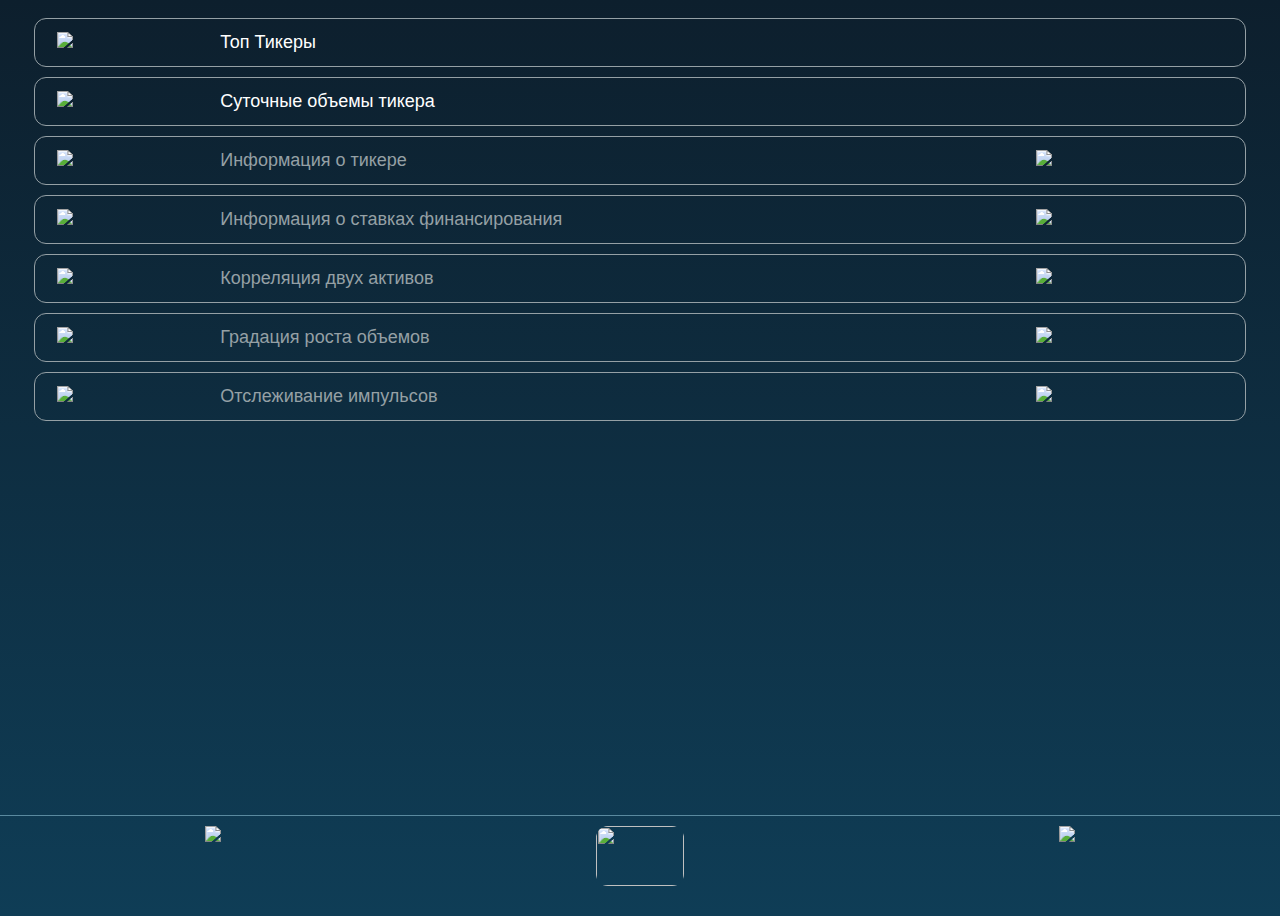
==== main.html @ 8123981f "Update main.html" ====
<!DOCTYPE html>
<html lang="en">
<head>
    <meta charset="UTF-8">
    <meta name="viewport" content="width=device-width, initial-scale=1.0">
    <title>Добро пожаловать!</title>
    <style>
        body {
            font-family: Arial, sans-serif;
            text-align: center;
            padding: 0px 16px;
            background-size: cover;
            height: 100vh; 
            background: linear-gradient(to bottom, #0D1F2D, #0F3D56); /* Цвета градиента */            
        }
        h1 {
            color: #333;
        }
        p{
            margin-left: 6px;
            color: #999;
        }
        .bot-logo {
            width: 160px;
            height: auto;
            margin-bottom: 20px;
        }
        .main-btns{
            display: grid;
            background-color: rgb(0,0,0,0);
            padding: 10px;
            color: #95A0A5;
            padding-bottom: 50px;
        }
        .main-btns-div{
            border: 1px solid #95A0A5;
            margin-bottom: 10px;
            text-align: left;
            padding: 12px 16px; 
            border-radius: 12px;
        }
        .main-btns button{
            background-color: rgb(0,0,0,0);
            border: 0px;
            width: 100%;
            font-size: 18px;
            border-radius: 12px;
            text-align: left;
            color: #95A0A5;
            display: grid;
            grid-template-columns: 14% 70% 10%;
        }
        #div1,
        #div2,
        #div3,
        #div4,
        #div5,
        #div6,
        #div7,
        #div8{
            display: none;
        }
        .navbar-bottom{
            display: grid;
            position: fixed;
            width: 100%;
            left: 0px;
            bottom: 10px;
            border-top: 1px solid #5A8A9F;
            grid-template-columns: 1fr 1fr 1fr;
            background-color: rgb(0,0,0,0);
            padding-top: 10px;
        }
        .navbar-bottom button{
            background-color: rgb(0,0,0,0);
            border: 0px;
            cursor: pointer;
            
            
        }
        .navbar-bottom img{
            width: 40px;
        }
        .mb-img{
            right: 40px;
            position: absolute;
            width: 200px;
            margin-top: -40px;
        }
        
        .div7 video{
            border: 1px solid #999;
            width: 100%;
        }
    </style>
</head>
<body>

    <div class="main-btns">
        <div class="main-btns-div" >
            <button onclick="show7()" style="color:white;"><img src="https://i.postimg.cc/BbT4gc0g/Icon.png">Топ Тикеры</button>
            <div id="div7" style="margin-top: 100px;">
                <div style="display: grid; grid-template-columns: repeat(6,1fr);">
                    <video src="coin.mp4" autoplay loop muted></video>
                    <video src="coin.mp4" autoplay loop muted></video>
                    <video src="coin.mp4" autoplay loop muted></video>
                    <video src="coin.mp4" autoplay loop muted></video>
                    <video src="coin.mp4" autoplay loop muted></video>
                    <video src="coin.mp4" autoplay loop muted></video>
                </div>
                <p>Топ Тикеры</p>
            </div>
        </div>
        <div class="main-btns-div"> 
            <button style="color:white;" onclick="show1()"><img src="https://i.postimg.cc/BbT4gc0g/Icon.png">Суточные объемы тикера</button>
            <div id="div1">
                <p>Суточные объемы тикера</p>
            </div>
        </div>
        <div class="main-btns-div">
            <button onclick="show2()"><img src="https://i.postimg.cc/BbT4gc0g/Icon.png">Информация о тикере<img src="https://i.postimg.cc/ZKnw6Yx9/Icon-1.png"></button>
            <div id="div2">
                <p>Информация о тикере</p>
            </div>
        </div>
        <div class="main-btns-div">
            <button onclick="show3()"><img src="https://i.postimg.cc/BbT4gc0g/Icon.png">Информация о ставках финансирования<img src="https://i.postimg.cc/ZKnw6Yx9/Icon-1.png"></button>
            <div id="div3">
                <p>Информация о ставках финансирования</p>
            </div>
        </div>
        <div class="main-btns-div">
            <button onclick="show4()"><img src="https://i.postimg.cc/BbT4gc0g/Icon.png">Корреляция двух активов<img src="https://i.postimg.cc/ZKnw6Yx9/Icon-1.png"></button>
            <div id="div4">
                <p>Корреляция двух активов</p>
            </div>
        </div>
        <div class="main-btns-div">
            <button onclick="show5()"><img src="https://i.postimg.cc/BbT4gc0g/Icon.png">Градация роста объемов<img src="https://i.postimg.cc/ZKnw6Yx9/Icon-1.png"></button>
            <div id="div5">
                <p>Градация роста объемов</p>
            </div>
        </div>
       <div class="main-btns-div">
           <button onclick="show6()"><img src="https://i.postimg.cc/BbT4gc0g/Icon.png">Отслеживание импульсов<img src="https://i.postimg.cc/ZKnw6Yx9/Icon-1.png"></button>
            <div id="div6">
                <p>Отслеживание импульсов</p>
            </div>
       </div>
        
        
        
    </div>
    <div class="navbar-bottom">
       
       <div class="navbar-div">
           <a href="setting.html" style="positon: reletive; top: 15px;">
               <img src="https://i.postimg.cc/Px14rPHc/Setting.png">
           </a>
       </div>
       <div class="navbar-div">
           <a href="main.html">
               <img style="border-radius: 12px; width: 88px; height: 60px;" src="https://i.postimg.cc/020B0XL3/2024-06-17-161752.png">
           </a>
       </div> 
       <div class="navbar-div">
           <a href="profile.html" style="positon: reletive; top: 15px;">
               <img src="https://i.postimg.cc/J0q5ZvG5/user-circle-1.png">
           </a>
       </div>
    </div>
    <script>
        function show1() {
            var div = document.getElementById('div1');
            if (div.style.display === "none" || div.style.display === "") {
                div.style.display = "block";
                document.getElementById('div2').style.display="none";
                document.getElementById('div3').style.display="none";
                document.getElementById('div4').style.display="none";
                document.getElementById('div5').style.display="none";
                document.getElementById('div6').style.display="none";
                document.getElementById('div7').style.display="none";
        
            } else {
                div.style.display = "none";
            }
            
            
        }
        
        function show2() {
            var div = document.getElementById('div2');
            if (div.style.display === "none" || div.style.display === "") {
                div.style.display = "block";
                document.getElementById('div1').style.display="none";
                document.getElementById('div3').style.display="none";
                document.getElementById('div4').style.display="none";
                document.getElementById('div5').style.display="none";
                document.getElementById('div6').style.display="none";
                document.getElementById('div7').style.display="none";
            
            } else {
                div.style.display = "none";
            }
            
        }
        
        function show3() {
            var div = document.getElementById('div3');
            if (div.style.display === "none" || div.style.display === "") {
                div.style.display = "block";
                document.getElementById('div2').style.display="none";
                document.getElementById('div1').style.display="none";
                document.getElementById('div4').style.display="none";
                document.getElementById('div5').style.display="none";
                document.getElementById('div6').style.display="none";
                document.getElementById('div7').style.display="none";
            
            } else {
                div.style.display = "none";
            }
            
        }
        
        function show4() {
            var div = document.getElementById('div4');
            if (div.style.display === "none" || div.style.display === "") {
                div.style.display = "block";
                document.getElementById('div2').style.display="none";
                document.getElementById('div3').style.display="none";
                document.getElementById('div1').style.display="none";
                document.getElementById('div5').style.display="none";
                document.getElementById('div6').style.display="none";
                document.getElementById('div7').style.display="none";
            
            } else {
                div.style.display = "none";
            }
            
        }
        
        function show5() {
            var div = document.getElementById('div5');
            if (div.style.display === "none" || div.style.display === "") {
                div.style.display = "block";
                document.getElementById('div2').style.display="none";
                document.getElementById('div3').style.display="none";
                document.getElementById('div4').style.display="none";
                document.getElementById('div1').style.display="none";
                document.getElementById('div6').style.display="none";
                document.getElementById('div7').style.display="none";
            
            } else {
                div.style.display = "none";
            }
            
        }
        
        function show6() {
            var div = document.getElementById('div6');
            if (div.style.display === "none" || div.style.display === "") {
                div.style.display = "block";
                document.getElementById('div2').style.display="none";
                document.getElementById('div3').style.display="none";
                document.getElementById('div4').style.display="none";
                document.getElementById('div5').style.display="none";
                document.getElementById('div1').style.display="none";
                document.getElementById('div7').style.display="none";
            
            } else {
                div.style.display = "none";
            }
            
        }
        
        function show7() {
            var div = document.getElementById('div7');
            if (div.style.display === "none" || div.style.display === "") {
                div.style.display = "block";
                document.getElementById('div2').style.display="none";
                document.getElementById('div3').style.display="none";
                document.getElementById('div4').style.display="none";
                document.getElementById('div5').style.display="none";
                document.getElementById('div6').style.display="none";
                document.getElementById('div1').style.display="none";
            } else {
                div.style.display = "none";
            }
        }
        
       
    </script>
</body>
</html>
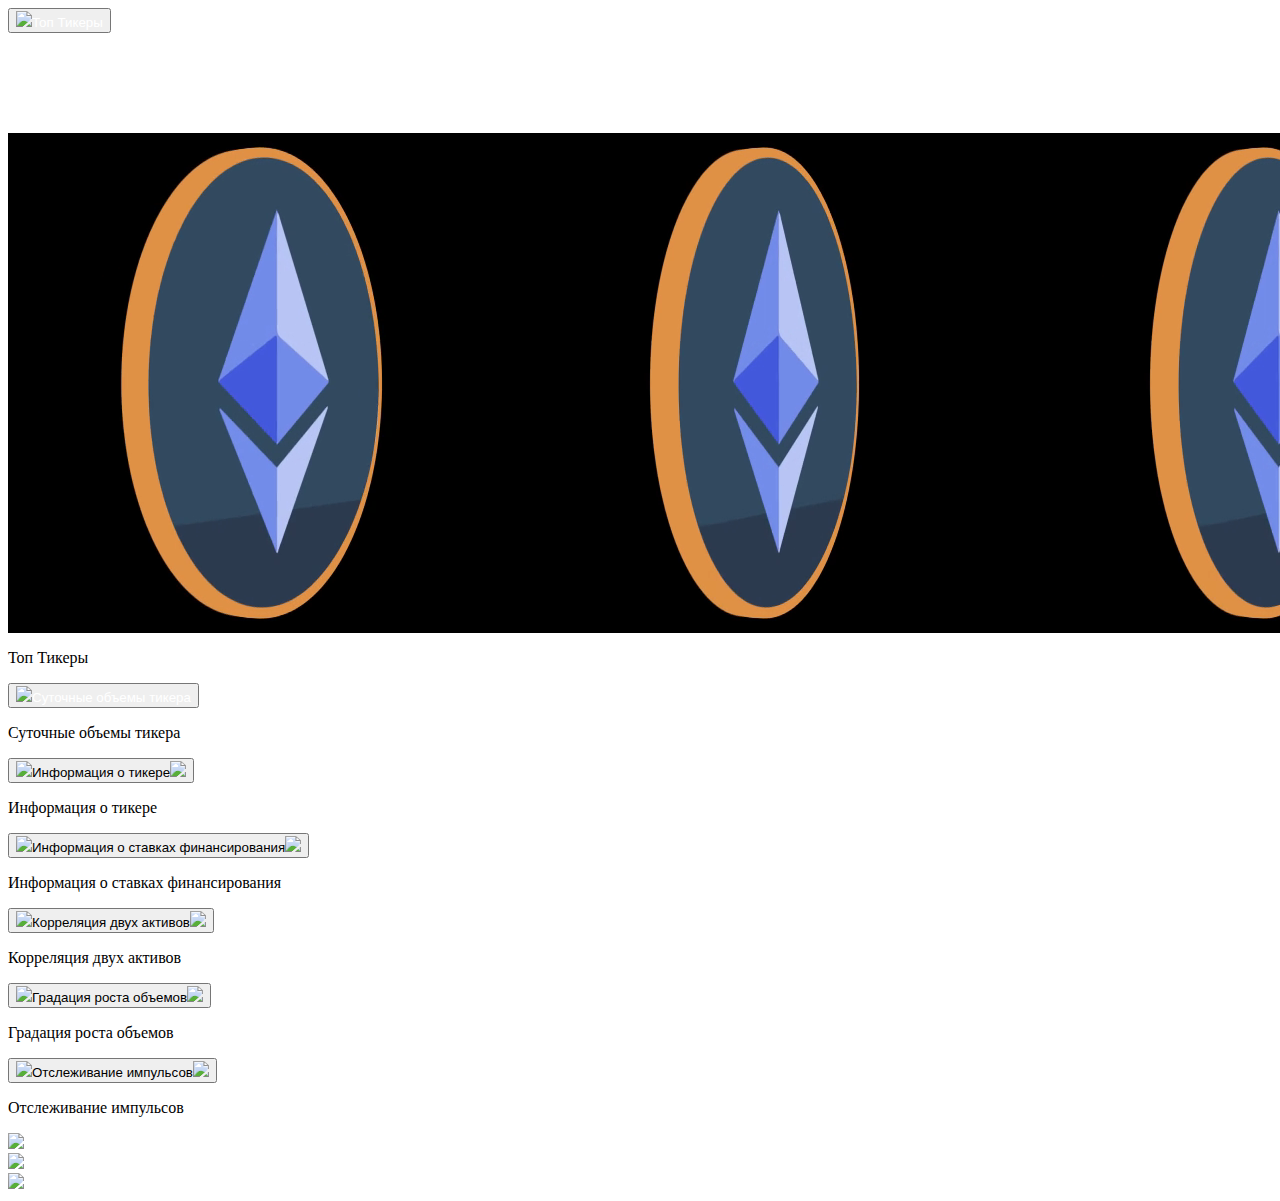
==== commit 509f9f66: "Update main.html" ====
--- a/main.html
+++ b/main.html
@@ -4,95 +4,7 @@
     <meta charset="UTF-8">
     <meta name="viewport" content="width=device-width, initial-scale=1.0">
     <title>Добро пожаловать!</title>
-    <style>
-        body {
-            font-family: Arial, sans-serif;
-            text-align: center;
-            padding: 0px 16px;
-            background-size: cover;
-            height: 100vh; 
-            background: linear-gradient(to bottom, #0D1F2D, #0F3D56); /* Цвета градиента */            
-        }
-        h1 {
-            color: #333;
-        }
-        p{
-            margin-left: 6px;
-            color: #999;
-        }
-        .bot-logo {
-            width: 160px;
-            height: auto;
-            margin-bottom: 20px;
-        }
-        .main-btns{
-            display: grid;
-            background-color: rgb(0,0,0,0);
-            padding: 10px;
-            color: #95A0A5;
-            padding-bottom: 50px;
-        }
-        .main-btns-div{
-            border: 1px solid #95A0A5;
-            margin-bottom: 10px;
-            text-align: left;
-            padding: 12px 16px; 
-            border-radius: 12px;
-        }
-        .main-btns button{
-            background-color: rgb(0,0,0,0);
-            border: 0px;
-            width: 100%;
-            font-size: 18px;
-            border-radius: 12px;
-            text-align: left;
-            color: #95A0A5;
-            display: grid;
-            grid-template-columns: 14% 70% 10%;
-        }
-        #div1,
-        #div2,
-        #div3,
-        #div4,
-        #div5,
-        #div6,
-        #div7,
-        #div8{
-            display: none;
-        }
-        .navbar-bottom{
-            display: grid;
-            position: fixed;
-            width: 100%;
-            left: 0px;
-            bottom: 10px;
-            border-top: 1px solid #5A8A9F;
-            grid-template-columns: 1fr 1fr 1fr;
-            background-color: rgb(0,0,0,0);
-            padding-top: 10px;
-        }
-        .navbar-bottom button{
-            background-color: rgb(0,0,0,0);
-            border: 0px;
-            cursor: pointer;
-            
-            
-        }
-        .navbar-bottom img{
-            width: 40px;
-        }
-        .mb-img{
-            right: 40px;
-            position: absolute;
-            width: 200px;
-            margin-top: -40px;
-        }
-        
-        .div7 video{
-            border: 1px solid #999;
-            width: 100%;
-        }
-    </style>
+    <link >
 </head>
 <body>
 
@@ -160,7 +72,7 @@
        </div>
        <div class="navbar-div">
            <a href="main.html">
-               <img style="border-radius: 12px; width: 88px; height: 60px;" src="https://i.postimg.cc/020B0XL3/2024-06-17-161752.png">
+               <img class="active-btn" src="https://i.postimg.cc/ZYC7XFC7/user-circle-1.png">
            </a>
        </div> 
        <div class="navbar-div">
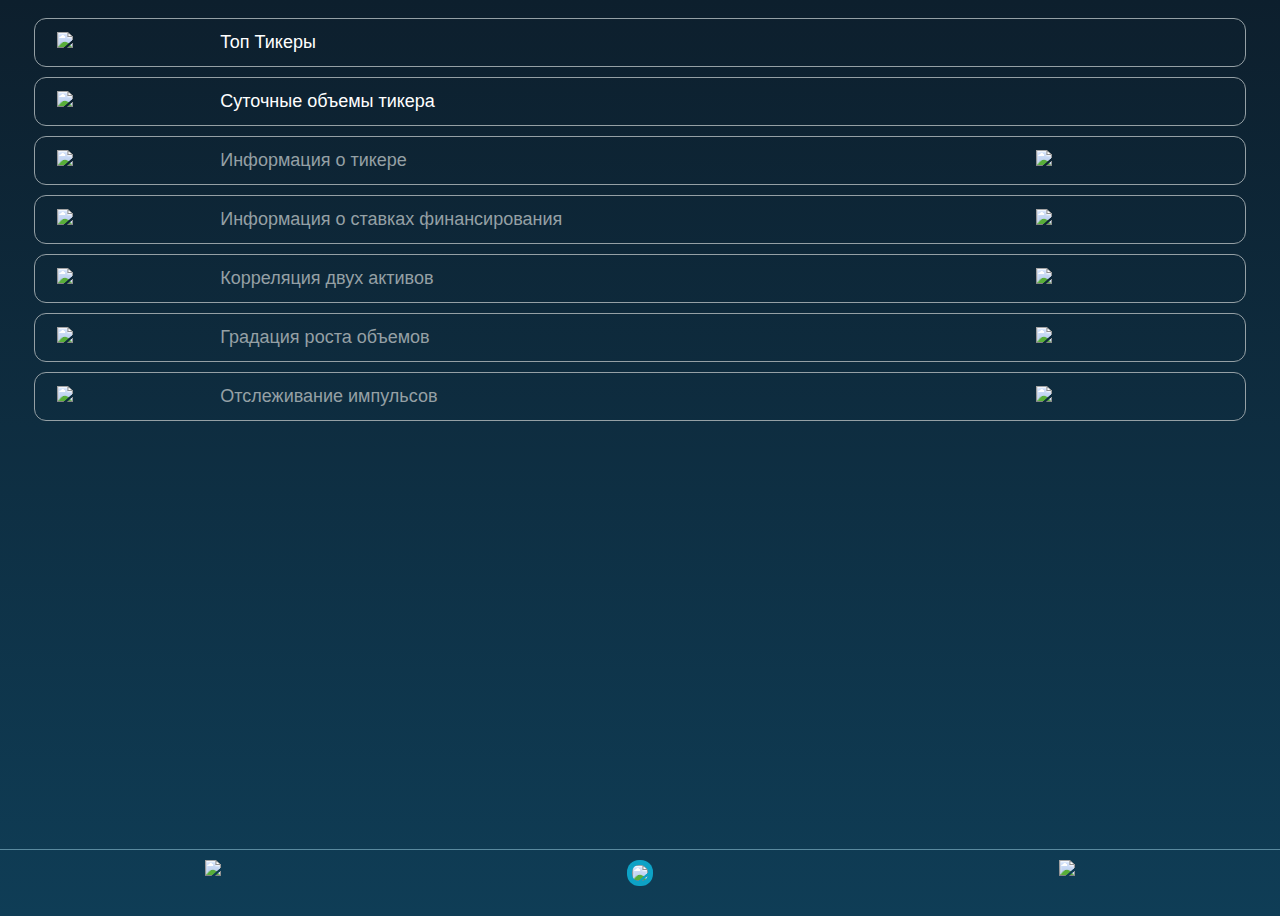
==== commit 872f738a: "Update main.html" ====
--- a/main.html
+++ b/main.html
@@ -4,7 +4,7 @@
     <meta charset="UTF-8">
     <meta name="viewport" content="width=device-width, initial-scale=1.0">
     <title>Добро пожаловать!</title>
-    <link >
+    <link rel="stylesheet" href="main.css" type="text/css" media="all" />
 </head>
 <body>
 
@@ -13,12 +13,12 @@
             <button onclick="show7()" style="color:white;"><img src="https://i.postimg.cc/BbT4gc0g/Icon.png">Топ Тикеры</button>
             <div id="div7" style="margin-top: 100px;">
                 <div style="display: grid; grid-template-columns: repeat(6,1fr);">
-                    <video src="coin.mp4" autoplay loop muted></video>
-                    <video src="coin.mp4" autoplay loop muted></video>
-                    <video src="coin.mp4" autoplay loop muted></video>
-                    <video src="coin.mp4" autoplay loop muted></video>
-                    <video src="coin.mp4" autoplay loop muted></video>
-                    <video src="coin.mp4" autoplay loop muted></video>
+                    <video style="width: 30px;" src="coin.mp4" autoplay loop muted></video>
+                    <video style="width: 30px;" src="coin.mp4" autoplay loop muted></video>
+                    <video style="width: 30px;" src="coin.mp4" autoplay loop muted></video>
+                    <video style="width: 30px;" src="coin.mp4" autoplay loop muted></video>
+                    <video style="width: 30px;" src="coin.mp4" autoplay loop muted></video>
+                    <video style="width: 30px;" src="coin.mp4" autoplay loop muted></video>
                 </div>
                 <p>Топ Тикеры</p>
             </div>
@@ -67,7 +67,7 @@
        
        <div class="navbar-div">
            <a href="setting.html" style="positon: reletive; top: 15px;">
-               <img src="https://i.postimg.cc/Px14rPHc/Setting.png">
+               <img class="disable-btn" src="https://i.postimg.cc/Px14rPHc/Setting.png">
            </a>
        </div>
        <div class="navbar-div">
@@ -77,7 +77,7 @@
        </div> 
        <div class="navbar-div">
            <a href="profile.html" style="positon: reletive; top: 15px;">
-               <img src="https://i.postimg.cc/J0q5ZvG5/user-circle-1.png">
+               <img class="disable-btn" src="https://i.postimg.cc/J0q5ZvG5/user-circle-1.png">
            </a>
        </div>
     </div>
--- a/main.css
+++ b/main.css
@@ -0,0 +1,92 @@
+
+body {
+            font-family: Arial, sans-serif;
+            text-align: center;
+            padding: 0px 16px;
+            background-size: cover;
+            height: 100vh; 
+            background: linear-gradient(to bottom, #0D1F2D, #0F3D56); /* Цвета градиента */            
+        }
+        h1 {
+            color: #333;
+        }
+        p{
+            margin-left: 6px;
+            color: #999;
+        }
+        .bot-logo {
+            width: 160px;
+            height: auto;
+            margin-bottom: 20px;
+        }
+        .main-btns{
+            display: grid;
+            background-color: rgb(0,0,0,0);
+            padding: 10px;
+            color: #95A0A5;
+            padding-bottom: 50px;
+        }
+        .main-btns-div{
+            border: 1px solid #95A0A5;
+            margin-bottom: 10px;
+            text-align: left;
+            padding: 12px 16px; 
+            border-radius: 12px;
+        }
+        .main-btns button{
+            background-color: rgb(0,0,0,0);
+            border: 0px;
+            width: 100%;
+            font-size: 18px;
+            border-radius: 12px;
+            text-align: left;
+            color: #95A0A5;
+            display: grid;
+            grid-template-columns: 14% 70% 10%;
+        }
+        #div1,
+        #div2,
+        #div3,
+        #div4,
+        #div5,
+        #div6,
+        #div7,
+        #div8{
+            display: none;
+        }
+        .navbar-bottom{
+            display: grid;
+            position: fixed;
+            width: 100%;
+            left: 0px;
+            bottom: 10px;
+            border-top: 1px solid #5A8A9F;
+            grid-template-columns: 1fr 1fr 1fr;
+            background-color: rgb(0,0,0,0);
+            padding-top: 10px;
+        }
+        .navbar-bottom button{
+            background-color: rgb(0,0,0,0);
+            border: 0px;
+            cursor: pointer;
+            
+            
+        }
+        .navbar-bottom img{
+            width: 40px;
+        }
+        .mb-img{
+            right: 40px;
+            position: absolute;
+            width: 200px;
+            margin-top: -40px;
+        }
+        .active-btn{
+            background-color: #0da2c6;
+            padding: 5px;
+            border-radius: 12px;
+        }
+        .div7 video{
+            border: 1px solid #999;
+            width: 100%;
+        }
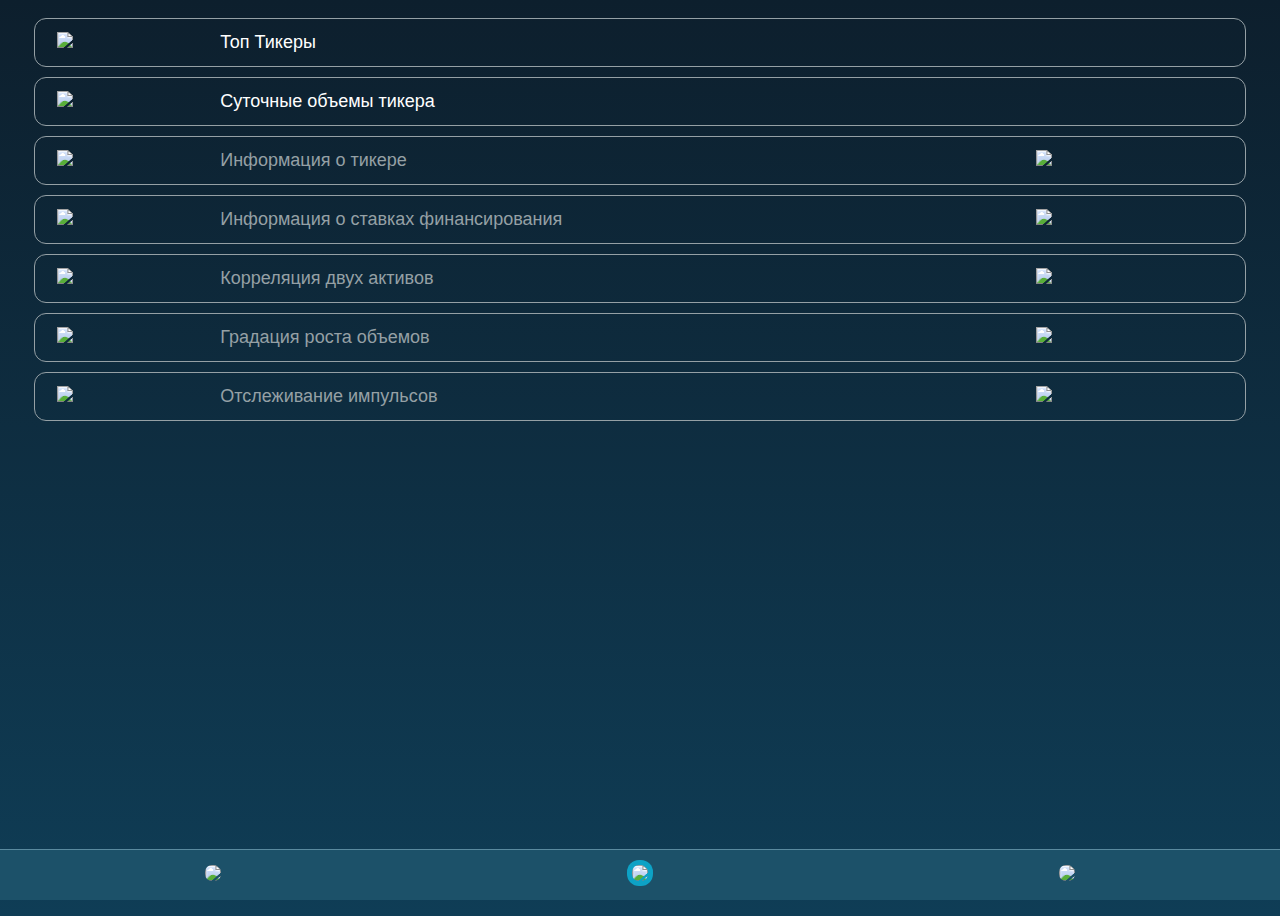
==== commit 0013de09: "Update main.html" ====
--- a/main.html
+++ b/main.html
@@ -72,7 +72,7 @@
        </div>
        <div class="navbar-div">
            <a href="main.html">
-               <img class="active-btn" src="https://i.postimg.cc/ZYC7XFC7/user-circle-1.png">
+               <img class="active-btn" src="https://i.postimg.cc/8czTvLr3/user-circle-1.png">
            </a>
        </div> 
        <div class="navbar-div">
@@ -92,7 +92,7 @@
                 document.getElementById('div5').style.display="none";
                 document.getElementById('div6').style.display="none";
                 document.getElementById('div7').style.display="none";
-        
+                window.location.href = 'tikerinfo.html';
             } else {
                 div.style.display = "none";
             }
@@ -110,6 +110,7 @@
                 document.getElementById('div5').style.display="none";
                 document.getElementById('div6').style.display="none";
                 document.getElementById('div7').style.display="none";
+                window.location.href = 'dailyinfo.html';
             
             } else {
                 div.style.display = "none";
@@ -195,6 +196,8 @@
                 document.getElementById('div5').style.display="none";
                 document.getElementById('div6').style.display="none";
                 document.getElementById('div1').style.display="none";
+                window.location.href = 'toptikers.html';
+
             } else {
                 div.style.display = "none";
             }
--- a/main.css
+++ b/main.css
@@ -59,11 +59,12 @@
             position: fixed;
             width: 100%;
             left: 0px;
-            bottom: 10px;
             border-top: 1px solid #5A8A9F;
             grid-template-columns: 1fr 1fr 1fr;
-            background-color: rgb(0,0,0,0);
+            background-color: #1c5169;
             padding-top: 10px;
+            padding-bottom: 10px;
+            bottom: 0px;
         }
         .navbar-bottom button{
             background-color: rgb(0,0,0,0);
@@ -86,6 +87,10 @@
             padding: 5px;
             border-radius: 12px;
         }
+        .disable-btn{
+            padding: 5px;
+            border-radius: 12px;
+        }
         .div7 video{
             border: 1px solid #999;
             width: 100%;
